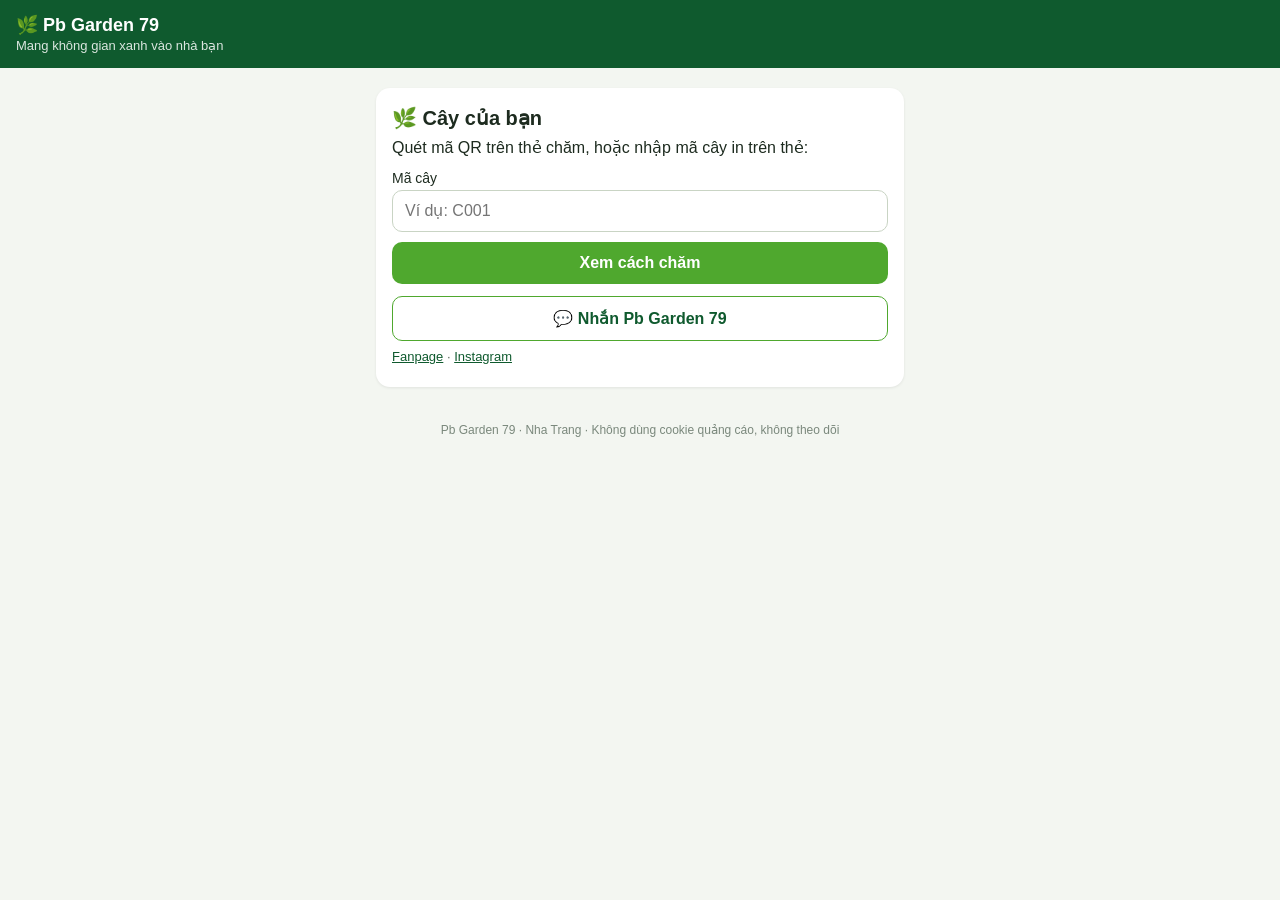
==== index.html @ c5f74abb "Nhat ky anh: index.html, giao-dien.css" ====
<!doctype html>
<html lang="vi">
<head>
<meta charset="utf-8">
<meta name="viewport" content="width=device-width, initial-scale=1">
<meta name="referrer" content="no-referrer">
<title>Pb Garden 79 – Chăm cây</title>
<meta name="theme-color" content="#0f5a2e">
<link rel="manifest" href="/manifest.webmanifest">
<link rel="icon" type="image/png" href="/icon/favicon.png">
<link rel="apple-touch-icon" href="/icon/apple-touch-icon.png">
<meta name="apple-mobile-web-app-capable" content="yes">
<meta name="mobile-web-app-capable" content="yes">
<meta name="apple-mobile-web-app-title" content="Pb Garden 79">
<meta name="apple-mobile-web-app-status-bar-style" content="default">
<link rel="stylesheet" href="/giao-dien.css">
</head>
<body>
<header><strong>🌿 Pb Garden 79</strong><span>Mang không gian xanh vào nhà bạn</span></header>
<main id="app"><p class="nho">Đang tải…</p></main>
<footer>Pb Garden 79 · Nha Trang · Không dùng cookie quảng cáo, không theo dõi</footer>
<script src="/ket-noi/supabase.js"></script>
<script src="/ket-noi/phien.js"></script>
<script src="/man-hinh/co-ban.js"></script>
<script src="/man-hinh/kich-hoat.js"></script>
<script src="/man-hinh/nang-cao.js"></script>
<script src="/man-hinh/het-han.js"></script>
<script src="/man-hinh/sau-ban.js"></script>
<script src="/man-hinh/vuon.js"></script>
<script src="/man-hinh/nhat-ky-anh.js"></script>
<script src="/man-hinh/van-de.js"></script>
<script src="/app.js"></script>
<script src="/cai-app.js"></script>
</body>
</html>
---- giao-dien.css ----
/* Giao diện chung – màu thương hiệu xanh lá. Sửa màu/chữ ở đây. */
:root { --xanh-dam: #0f5a2e; --xanh: #4fa82e; --nen: #f3f6f1; --chu: #1d2b1f; --nhat: #5b6b5d; --vien: #e3eadf; }
* { box-sizing: border-box; }
body { margin: 0; font-family: -apple-system, "Segoe UI", Roboto, sans-serif; background: var(--nen); color: var(--chu); }
header { background: var(--xanh-dam); color: #fff; padding: 14px 16px; }
header strong { font-size: 18px; display: block; }
header span { font-size: 13px; opacity: .85; }
main { max-width: 560px; margin: 0 auto; padding: 8px 16px 24px; }
.the { background: #fff; border-radius: 14px; padding: 14px 16px; margin: 12px 0; box-shadow: 0 1px 3px rgba(0,0,0,.08); }
h2 { font-size: 20px; margin: 4px 0 6px; }
h3 { font-size: 16px; margin: 16px 0 8px; }
.the h3:first-child { margin-top: 0; }
p { line-height: 1.5; margin: 6px 0; }
.nho { font-size: 13px; color: var(--nhat); }
ul.cham { list-style: none; padding: 0; margin: 0; }
ul.cham li { padding: 8px 0; border-bottom: 1px solid var(--vien); line-height: 1.45; }
ul.cham li:last-child { border: 0; }
.nut { display: block; width: 100%; text-align: center; background: var(--xanh); color: #fff; border: 0; font: inherit; font-weight: 700;
  padding: 12px; border-radius: 10px; margin-top: 10px; text-decoration: none; cursor: pointer; }
.nut.phu { background: #fff; color: var(--xanh-dam); border: 1.5px solid var(--xanh); }
.nut:disabled { opacity: .6; }
label { display: block; margin: 10px 0; font-size: 14px; }
input[type=tel], input[type=text] { display: block; width: 100%; margin-top: 4px; padding: 11px 12px; font-size: 16px; border: 1px solid #c9d4c4; border-radius: 10px; }
label.tich { display: flex; gap: 10px; align-items: flex-start; font-size: 13px; color: var(--nhat); line-height: 1.45; }
label.tich input { margin-top: 3px; width: 18px; height: 18px; flex: none; }
.bao { color: #b3261e; font-size: 14px; min-height: 1em; }
.bao.xanh { color: var(--xanh-dam); font-weight: 600; }
.han { font-size: 18px; font-weight: 700; color: var(--xanh-dam); }
.cac-goi { display: grid; grid-template-columns: 1fr 1fr; gap: 10px; }
.goi { border: 1.5px solid var(--vien); border-radius: 12px; padding: 12px; position: relative; }
.goi.noi-bat { border-color: var(--xanh); }
.goi .gia { font-size: 17px; font-weight: 700; margin: 4px 0; }
.goi .nhan { position: absolute; top: -10px; right: 10px; background: var(--xanh); color: #fff; font-size: 11px; padding: 2px 8px; border-radius: 10px; }
.anh-cay { margin: 8px 0 10px; }
.anh-cay img { display: block; width: 100%; aspect-ratio: 4 / 3; object-fit: cover; border-radius: 12px; background: #e5f4e4; border: 1.5px solid var(--vien); }
.anh-cay figcaption { margin-top: 4px; font-size: 11px; line-height: 1.4; }
.lien-he { margin-top: 12px; }
.sau-ban { border-left: 4px solid var(--xanh); }
.sao { display: flex; gap: 4px; margin: 6px 0; }
.sao button { background: none; border: 0; font-size: 34px; line-height: 1; color: #e0a100; padding: 2px 4px; cursor: pointer; }
.ke-cay { display: grid; grid-template-columns: repeat(auto-fill, minmax(98px, 1fr)); gap: 8px; margin-top: 8px; }
.the-cay { display: flex; flex-direction: column; align-items: center; gap: 2px; padding: 10px 6px; border: 1.5px solid var(--vien); border-radius: 12px; text-decoration: none; color: var(--chu); text-align: center; font-size: 13px; }
.the-cay.dang-xem { border-color: var(--xanh); background: #f1f8ee; }
.the-cay.them { border-style: dashed; color: var(--xanh-dam); }
.the-cay .bt { font-size: 28px; line-height: 1.2; }
.nhan-tt { font-size: 11px; padding: 1px 8px; border-radius: 10px; background: #e5f4e4; color: var(--xanh-dam); margin-top: 2px; }
.nhan-tt.han { background: #fdf0d8; color: #8a5a00; }
.han.den-han { color: #8a5a00; }
.lich { margin-top: 12px; }
.lich-dau { display: flex; align-items: center; justify-content: space-between; margin-bottom: 6px; }
.lich-dau button { background: none; border: 1px solid var(--vien); border-radius: 8px; width: 36px; height: 32px; font-size: 18px; cursor: pointer; color: var(--xanh-dam); }
.lich-luoi { display: grid; grid-template-columns: repeat(7, 1fr); gap: 4px; text-align: center; }
.lich-luoi i { font-style: normal; font-size: 11px; color: var(--nhat); }
.lich-luoi span { font-size: 13px; padding: 6px 0; border-radius: 50%; border: 1.5px solid transparent; }
.lich-luoi span.co { background: var(--xanh); color: #fff; }
.lich-luoi span.toi { border-color: var(--xanh); }
.lich-luoi span.nay { font-weight: 700; }
textarea { display: block; width: 100%; margin-top: 4px; padding: 10px 12px; font: inherit; font-size: 16px; border: 1px solid #c9d4c4; border-radius: 10px; resize: vertical; }
a { color: var(--xanh-dam); }
.vo-cai-app { max-width: 560px; margin: 0 auto; padding: 0 16px 8px; }
.cai-app { border-left: 4px solid var(--xanh); }
ol.buoc-cai { margin: 6px 0 0; padding-left: 22px; font-size: 14px; line-height: 1.5; }
/* Cây có vấn đề? (man-hinh/van-de.js) */
.vd-ds { display: flex; flex-wrap: wrap; gap: 8px; margin-top: 8px; }
.vd-nut { background: #fff; border: 1.5px solid var(--vien); border-radius: 18px; padding: 8px 12px; font: inherit; font-size: 14px; color: var(--chu); cursor: pointer; }
.vd-nut[aria-expanded="true"] { border-color: var(--xanh); background: #f1f8ee; color: var(--xanh-dam); font-weight: 600; }
.vd-chi-tiet:not(:empty) { margin-top: 8px; border-top: 1px solid var(--vien); }
.vd-hoi { font-size: 14px; color: var(--xanh-dam); background: #f1f8ee; border-radius: 10px; padding: 8px 10px; margin-top: 12px; }
.vd-khoa { background: #fdf0d8; color: #8a5a00; border-radius: 10px; padding: 8px 10px; }
/* Nhật ký ảnh (man-hinh/nhat-ky-anh.js) */
.nka-day { display: flex; gap: 8px; overflow-x: auto; scroll-snap-type: x mandatory; padding: 4px 0 8px; margin-top: 8px; }
.nka-o { flex: none; width: 96px; scroll-snap-align: end; background: none; border: 0; padding: 0; font: inherit; color: var(--chu); text-align: center; cursor: pointer; }
.nka-o img { display: block; width: 96px; height: 96px; object-fit: cover; border-radius: 10px; border: 1.5px solid var(--vien); background: #e5f4e4; }
.nka-o span { display: block; font-size: 12px; font-weight: 600; margin-top: 3px; }
.nka-o i { display: block; font-style: normal; font-size: 11px; color: var(--nhat); }
.nka-so-sanh > div { display: grid; grid-template-columns: 1fr 1fr; gap: 8px; }
.nka-so-sanh figure { margin: 0; }
.nka-so-sanh img { display: block; width: 100%; aspect-ratio: 3 / 4; object-fit: cover; border-radius: 10px; background: #e5f4e4; }
.nka-so-sanh figcaption { font-size: 12px; color: var(--nhat); text-align: center; margin-top: 2px; }
.nka-nhac { font-size: 14px; color: var(--xanh-dam); background: #f1f8ee; border-radius: 10px; padding: 8px 10px; }
.nka-nhac.den { background: #fdf0d8; color: #8a5a00; }
.nka-rieng { margin-top: 10px; }
.nka-lop { position: fixed; inset: 0; background: rgba(0,0,0,.75); display: flex; align-items: center; justify-content: center; padding: 16px; z-index: 50; }
.nka-hop { background: #fff; border-radius: 14px; padding: 12px; width: 100%; max-width: 520px; max-height: 100%; overflow: auto; }
.nka-hop img { display: block; width: 100%; max-height: 62vh; object-fit: contain; border-radius: 10px; background: #000; }
footer { font-size: 12px; color: #7a887c; text-align: center; padding: 0 16px 24px; }
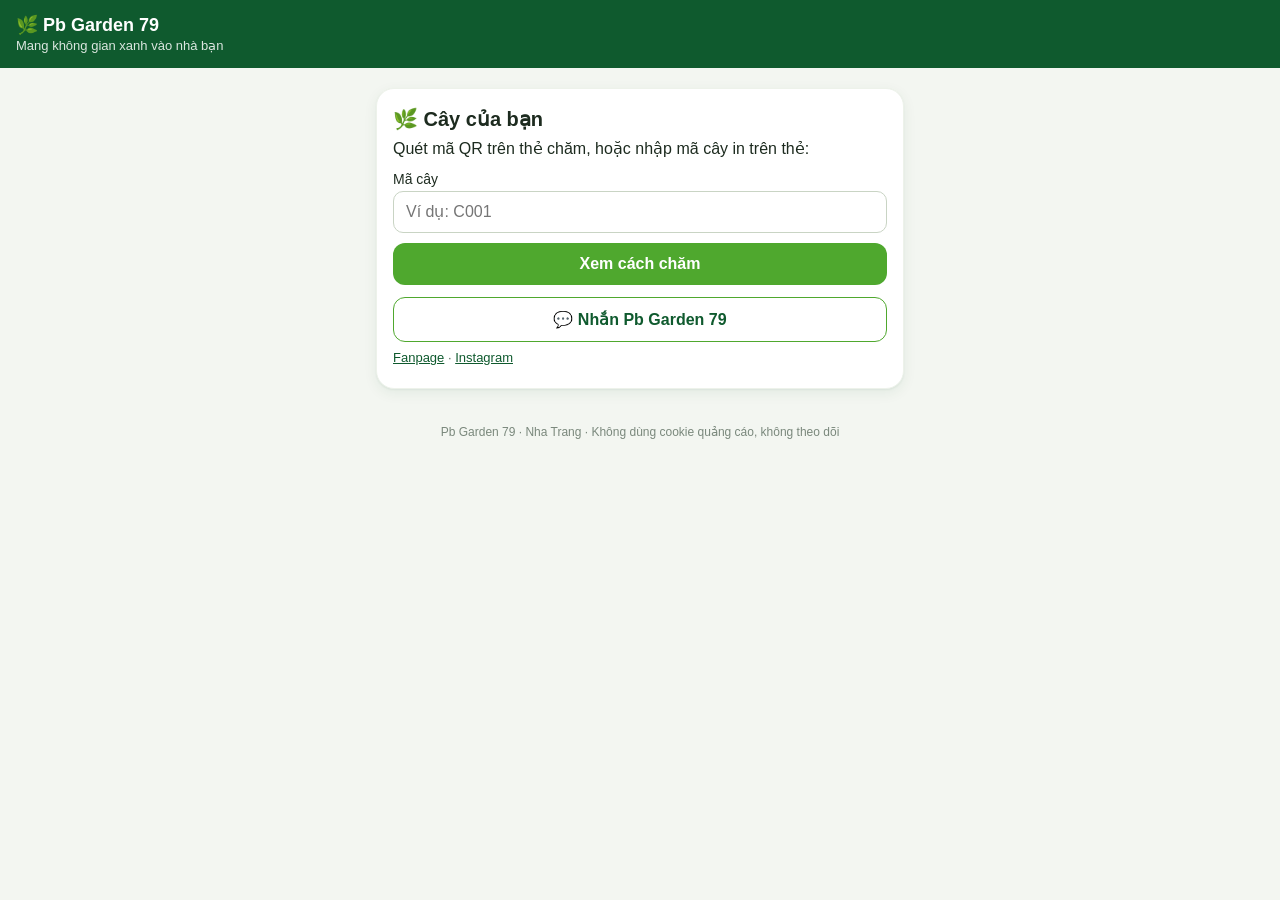
==== commit 64d12c6c: "Giao dien buoc 1: thanh tab duoi 4 nut, the bo tron, mau trang thai" ====
--- a/index.html
+++ b/index.html
@@ -28,7 +28,9 @@
 <script src="/man-hinh/sau-ban.js"></script>
 <script src="/man-hinh/vuon.js"></script>
 <script src="/man-hinh/nhat-ky-anh.js"></script>
+<script src="/man-hinh/thu-vien.js"></script>
 <script src="/man-hinh/van-de.js"></script>
+<script src="/khung-tab.js"></script>
 <script src="/app.js"></script>
 <script src="/cai-app.js"></script>
 </body>
--- a/giao-dien.css
+++ b/giao-dien.css
@@ -60,13 +60,6 @@
 .vo-cai-app { max-width: 560px; margin: 0 auto; padding: 0 16px 8px; }
 .cai-app { border-left: 4px solid var(--xanh); }
 ol.buoc-cai { margin: 6px 0 0; padding-left: 22px; font-size: 14px; line-height: 1.5; }
-/* Cây có vấn đề? (man-hinh/van-de.js) */
-.vd-ds { display: flex; flex-wrap: wrap; gap: 8px; margin-top: 8px; }
-.vd-nut { background: #fff; border: 1.5px solid var(--vien); border-radius: 18px; padding: 8px 12px; font: inherit; font-size: 14px; color: var(--chu); cursor: pointer; }
-.vd-nut[aria-expanded="true"] { border-color: var(--xanh); background: #f1f8ee; color: var(--xanh-dam); font-weight: 600; }
-.vd-chi-tiet:not(:empty) { margin-top: 8px; border-top: 1px solid var(--vien); }
-.vd-hoi { font-size: 14px; color: var(--xanh-dam); background: #f1f8ee; border-radius: 10px; padding: 8px 10px; margin-top: 12px; }
-.vd-khoa { background: #fdf0d8; color: #8a5a00; border-radius: 10px; padding: 8px 10px; }
 /* Nhật ký ảnh (man-hinh/nhat-ky-anh.js) */
 .nka-day { display: flex; gap: 8px; overflow-x: auto; scroll-snap-type: x mandatory; padding: 4px 0 8px; margin-top: 8px; }
 .nka-o { flex: none; width: 96px; scroll-snap-align: end; background: none; border: 0; padding: 0; font: inherit; color: var(--chu); text-align: center; cursor: pointer; }
@@ -83,4 +76,38 @@
 .nka-lop { position: fixed; inset: 0; background: rgba(0,0,0,.75); display: flex; align-items: center; justify-content: center; padding: 16px; z-index: 50; }
 .nka-hop { background: #fff; border-radius: 14px; padding: 12px; width: 100%; max-width: 520px; max-height: 100%; overflow: auto; }
 .nka-hop img { display: block; width: 100%; max-height: 62vh; object-fit: contain; border-radius: 10px; background: #000; }
+/* Cây có vấn đề? (man-hinh/van-de.js) */
+.vd-ds { display: flex; flex-wrap: wrap; gap: 8px; margin-top: 8px; }
+.vd-nut { background: #fff; border: 1.5px solid var(--vien); border-radius: 18px; padding: 8px 12px; font: inherit; font-size: 14px; color: var(--chu); cursor: pointer; }
+.vd-nut[aria-expanded="true"] { border-color: var(--xanh); background: #f1f8ee; color: var(--xanh-dam); font-weight: 600; }
+.vd-chi-tiet:not(:empty) { margin-top: 8px; border-top: 1px solid var(--vien); }
+.vd-hoi { font-size: 14px; color: var(--xanh-dam); background: #f1f8ee; border-radius: 10px; padding: 8px 10px; margin-top: 12px; }
+.vd-khoa { background: #fdf0d8; color: #8a5a00; border-radius: 10px; padding: 8px 10px; }
 footer { font-size: 12px; color: #7a887c; text-align: center; padding: 0 16px 24px; }
+/* ===== Bộ giao diện chuyên nghiệp – bước 1 (27/11/2026): thẻ bo tròn, màu trạng thái, thanh tab dưới (khung-tab.js) ===== */
+/* Màu trạng thái dùng chung: xanh = ổn, cam = sắp tới hạn, đỏ = quá hạn */
+:root { --ok: #2e8b3e; --ok-nen: #e5f4e4; --sap: #c76a00; --sap-nen: #fdf0d8; --tre: #c62828; --tre-nen: #fde7e6; --bong: 0 1px 2px rgba(15,90,46,.06), 0 4px 14px rgba(15,90,46,.07); }
+.the { border-radius: 18px; box-shadow: var(--bong); border: 1px solid #edf2ea; }
+.nut { border-radius: 12px; }
+.the h3 { color: var(--xanh-dam); }
+/* Chấm sức khỏe + nhãn trạng thái: <span class="cham-sk ok|sap|tre"></span>, <span class="nhan-tt ok|sap|tre"> */
+.cham-sk { display: inline-block; width: 10px; height: 10px; border-radius: 50%; background: var(--ok); box-shadow: 0 0 0 3px var(--ok-nen); vertical-align: middle; }
+.cham-sk.sap { background: var(--sap); box-shadow: 0 0 0 3px var(--sap-nen); }
+.cham-sk.tre { background: var(--tre); box-shadow: 0 0 0 3px var(--tre-nen); }
+.nhan-tt.ok { background: var(--ok-nen); color: var(--ok); }
+.nhan-tt.sap { background: var(--sap-nen); color: #8a5a00; }
+.nhan-tt.tre { background: var(--tre-nen); color: var(--tre); }
+details.gon summary { font-weight: 600; color: var(--xanh-dam); cursor: pointer; padding: 2px 0; }
+/* Thanh tab dưới đáy – chỉ có khi máy đã kích hoạt (body.co-tab) */
+body.co-tab { padding-bottom: calc(68px + env(safe-area-inset-bottom)); }
+.vung-tab[hidden] { display: none; }
+.thanh-tab { position: fixed; left: 0; right: 0; bottom: 0; z-index: 40; display: flex; justify-content: center;
+  background: rgba(255,255,255,.97); border-top: 1px solid var(--vien); box-shadow: 0 -2px 12px rgba(15,90,46,.08);
+  padding: 6px 4px calc(6px + env(safe-area-inset-bottom)); }
+.nut-tab { flex: 1; max-width: 140px; display: flex; flex-direction: column; align-items: center; gap: 3px; background: none; border: 0;
+  padding: 4px 2px; font: inherit; font-size: 11px; line-height: 1.2; color: var(--nhat); cursor: pointer; -webkit-tap-highlight-color: transparent; }
+.nut-tab svg { width: 26px; height: 26px; padding: 2px 10px; box-sizing: content-box; border-radius: 14px; fill: none; stroke: currentColor;
+  stroke-width: 1.8; stroke-linecap: round; stroke-linejoin: round; transition: background .15s; }
+.nut-tab[aria-selected="true"] { color: var(--xanh-dam); font-weight: 700; }
+.nut-tab[aria-selected="true"] svg { background: var(--ok-nen); }
+.nka-lop { z-index: 60; }
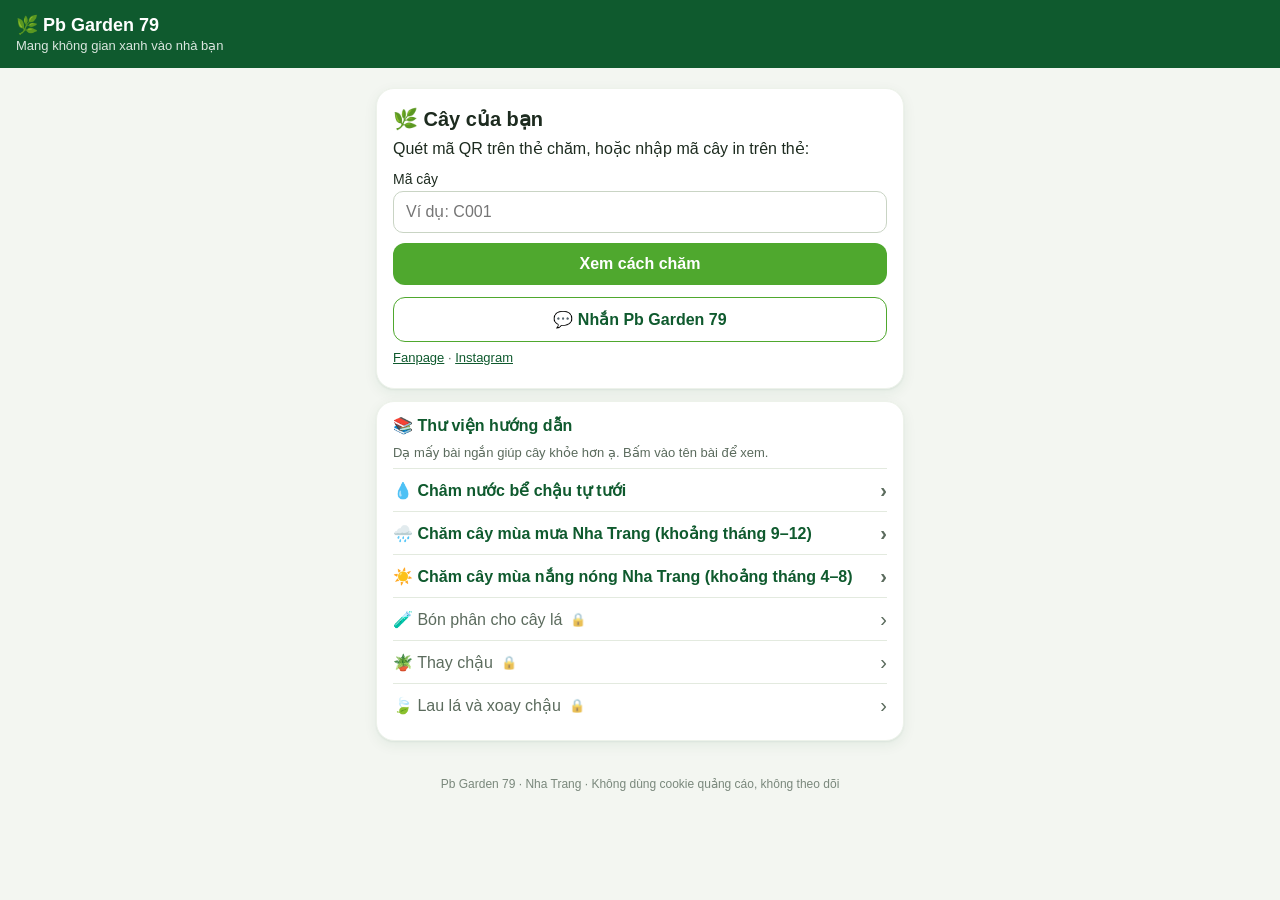
==== commit f0c787ee: "Che do chu shop: dang nhap /chu (index.html, 404.html)" ====
--- a/index.html
+++ b/index.html
@@ -32,6 +32,7 @@
 <script src="/man-hinh/van-de.js"></script>
 <script src="/khung-tab.js"></script>
 <script src="/app.js"></script>
+<script src="/ket-noi/chu-shop.js"></script>
 <script src="/cai-app.js"></script>
 </body>
 </html>
